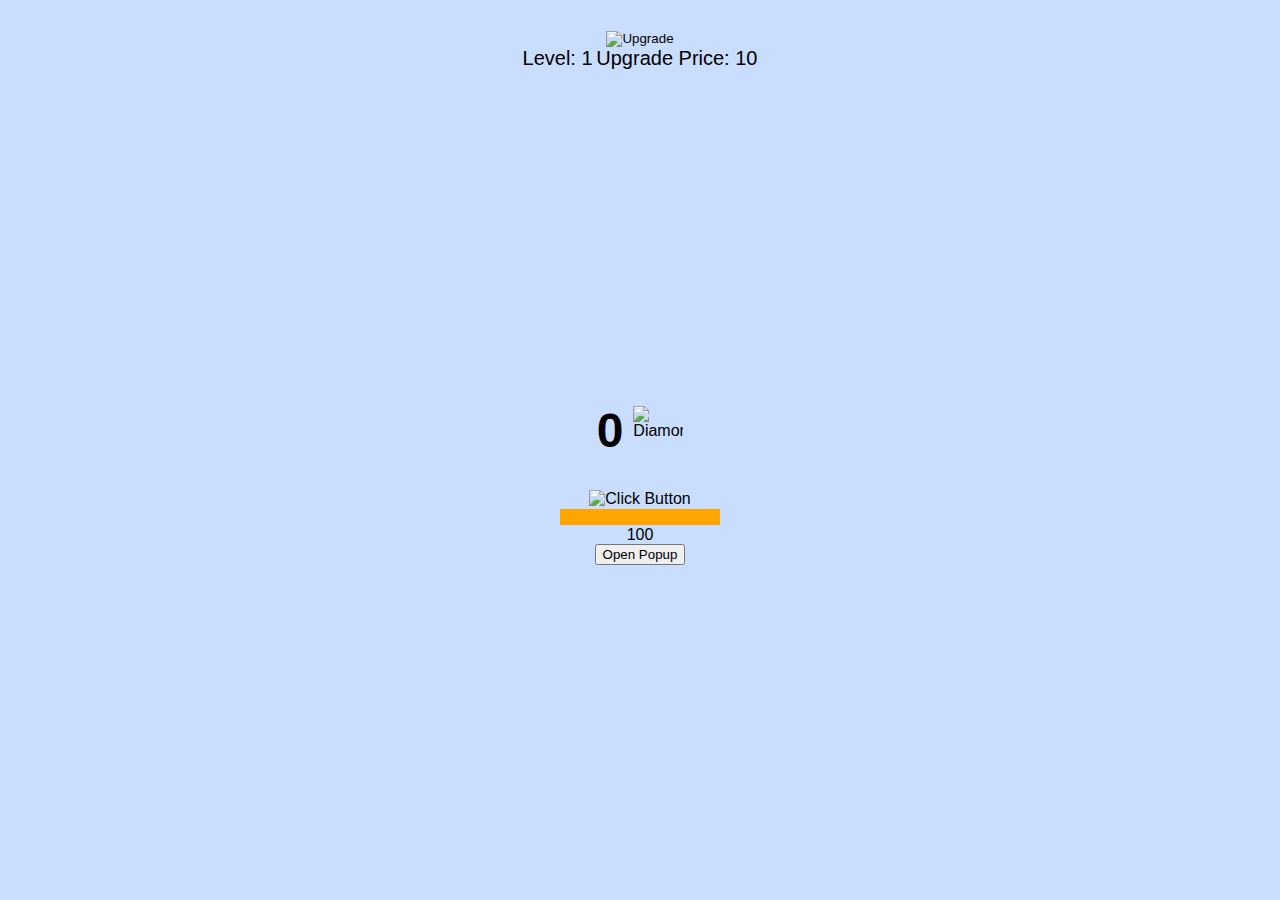
==== index.html @ 4c7d67d3 "Add files via upload" ====
﻿<!DOCTYPE html>
<html lang="en">
<head>
    <meta charset="UTF-8">
    <meta name="viewport" content="width=device-width, initial-scale=1.0">
    <title>Clicker Webapp</title>
    <link rel="stylesheet" href="index_css.css">

</head>
<body>
    <div class="container">
        <button id="upgrade-button">
            <img src="images/upgrade.png" alt="Upgrade" style="width: 250px; height: 100px;">
            <br />
            <span id="level-display"></span>
            <span id="upgrade-price"></span>
        </button>
        <br />
        <br />

        <div class="counter-container">
            <h1 id="counter">0</h1>
            <img src="images/diamond.png" alt="Diamond" id="diamond-icon">
        </div>
        <img src="images/click.png" alt="Click Button" id="click-circle">
        <br />
        <progress value="100" min="0" max="100"></progress>
        <br />
        <div id="slider-value">100</div>
        <button id="open-popup-button">Open Popup</button>

        <!-- Popup Content -->
        <div id="popup">
            <div class="popup-content">
                <h2>Popup Window</h2>
                <button id="add-points-button">Add 10 Points</button>
                <button id="close-popup-button">Close Popup</button>
            </div>
        </div>
    </div>
    <script src="index_js.js"></script>
</body>
</html>
---- index_css.css ----
﻿body {
    display: flex;
    justify-content: center;
    align-items: center;
    height: 100vh;
    background-color: #c9deff;
    font-family: Arial, sans-serif;
    position: relative;
    margin: 0;
    padding: 0;
}

.container {
    text-align: center;
}

.counter-container {
    display: flex;
    align-items: center;
    justify-content: center;
    position: relative;
}

#counter {
    font-size: 48px;
    margin-right: 10px;
}

#diamond-icon {
    width: 50px;
    height: 50px;
}

#click-circle {
    width: 300px;
    height: 300px;
    cursor: pointer;
    user-select: none;
    transition: transform 0.2s;
}

    #click-circle:hover {
        transform: scale(1.1);
    }

    #click-circle.active {
        transform: scale(1.05);
    }

#level-display {
    font-size: 20px;
}


#upgrade-price {
    font-size: 20px;
}

#upgrade-button {
    position: absolute;
    top: 0;
    left: 50%;
    transform: translateX(-50%);
    width: 250px;
    height: 100px;
    background: none;
    border: none;
    cursor: pointer;
}


progress {
    -webkit-appearance: none;
}

::-webkit-progress-value {
    background-color: orange;
}

#popup {
    position: fixed;
    bottom: -100%;
    left: 0;
    width: 100%;
    background-color: white;
    border-top: 1px solid #ccc;
    transition: bottom 0.5s ease; /* Added transition property */
}

.popup-content {
    padding: 20px;
    overflow: hidden; /* Added overflow property to hide content outside the popup */
}
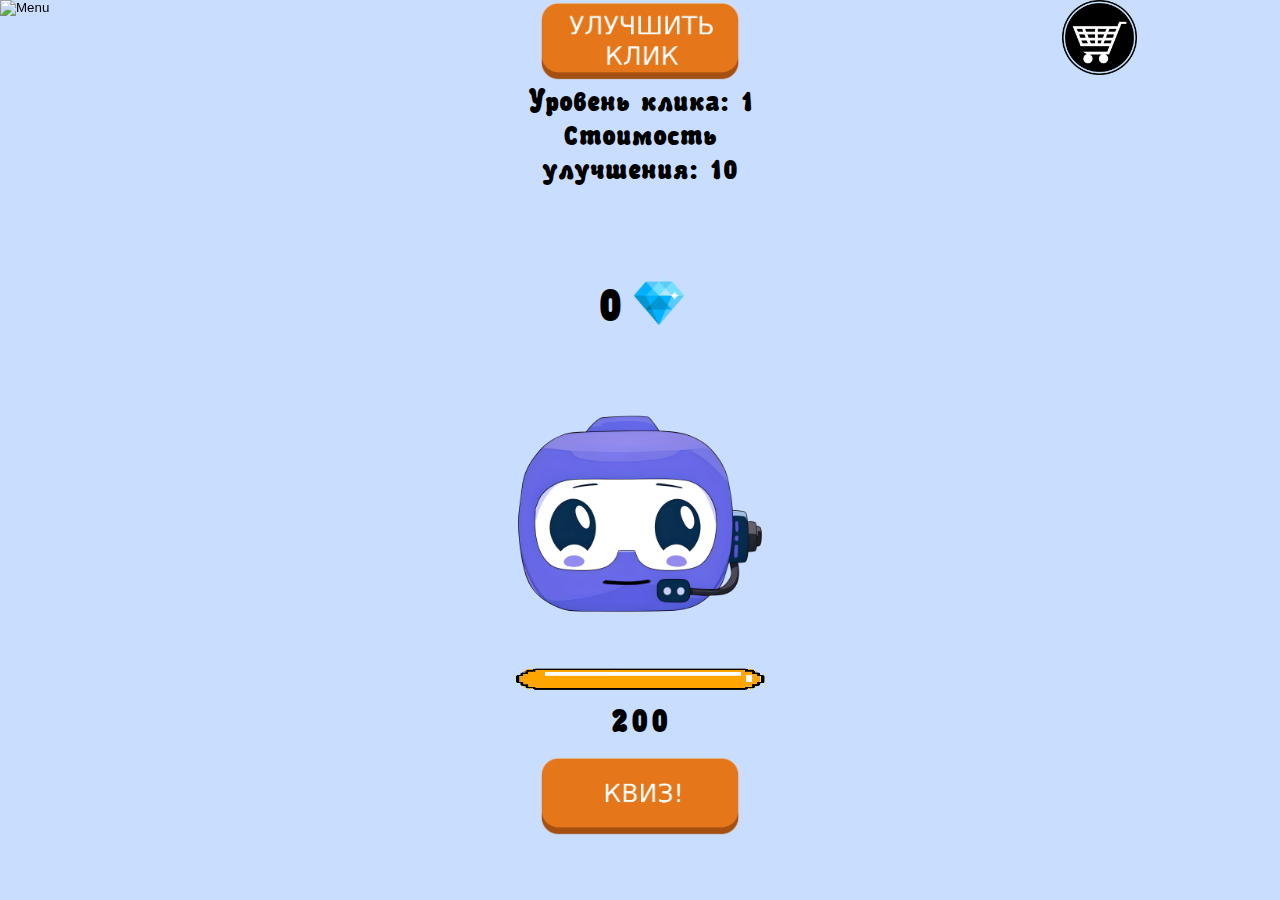
==== commit 001491f1: "- Магазин скинов (пока бесплатно) - Меню - Анимация падающих алмазов - Новые шрифты, размер кнопок -" ====
--- a/index.html
+++ b/index.html
@@ -1,43 +1,72 @@
-﻿<!DOCTYPE html>
-<html lang="en">
-<head>
-    <meta charset="UTF-8">
-    <meta name="viewport" content="width=device-width, initial-scale=1.0">
-    <title>Clicker Webapp</title>
-    <link rel="stylesheet" href="index_css.css">
-
-</head>
-<body>
-    <div class="container">
-        <button id="upgrade-button">
-            <img src="images/upgrade.png" alt="Upgrade" style="width: 250px; height: 100px;">
-            <br />
-            <span id="level-display"></span>
-            <span id="upgrade-price"></span>
-        </button>
-        <br />
-        <br />
-
-        <div class="counter-container">
-            <h1 id="counter">0</h1>
-            <img src="images/diamond.png" alt="Diamond" id="diamond-icon">
-        </div>
-        <img src="images/click.png" alt="Click Button" id="click-circle">
-        <br />
-        <progress value="100" min="0" max="100"></progress>
-        <br />
-        <div id="slider-value">100</div>
-        <button id="open-popup-button">Open Popup</button>
-
-        <!-- Popup Content -->
-        <div id="popup">
-            <div class="popup-content">
-                <h2>Popup Window</h2>
-                <button id="add-points-button">Add 10 Points</button>
-                <button id="close-popup-button">Close Popup</button>
-            </div>
-        </div>
-    </div>
-    <script src="index_js.js"></script>
-</body>
+﻿<!DOCTYPE html>
+<html lang="en">
+<head>
+    <meta charset="UTF-8">
+    <meta name="viewport" content="width=device-width, initial-scale=1.0, maximum-scale=1.0, user-scalable=no">
+    <title>Clicker Webapp</title>
+    <link rel="stylesheet" href="index_css.css">
+</head>
+<body> 
+    <div class="container">
+        <button id="menu-button">
+            <img src="images/menu.png" alt="Menu" style="width: 75px; height: 75px;">
+        </button>
+        <button id="skin-button">
+            <img src="images/shop.png" alt="Shop" style="width: 75px; height: 75px;">
+        </button>
+        <button id="upgrade-button">
+            <img src="images/upgrade.png" alt="Upgrade" style="width: 200px; height: 80px;">
+            <br />
+            <span id="level-display"></span>
+            <br />
+            <span id="upgrade-price"></span>
+        </button>
+        <br />
+        <br />
+
+        <div class="counter-container">
+            <h1 id="counter">0</h1>
+            <img src="images/diamond.png" alt="Diamond" id="diamond-icon">
+        </div>
+        <img src="images/click.png" alt="Click Button" id="click-circle">
+        <br />
+        <div id="bar-container">
+            <progress value="200" min="0" max="200"></progress>
+            <img src="images/energybar.png" alt="Energy" id="energy-bar">
+        </div>
+        <br />
+        <div id="slider-value">200</div>
+        <button id="open-popup-button">
+            <img src="images/quiz.png" alt="Upgrade" style="width: 200px; height: 80px;">
+        </button>
+
+        <div id="popup">
+            <div class="popup-content">
+                <h2>Popup Window</h2>
+                <button id="add-points-button">Add 10 Points</button>
+                <button id="close-popup-button">Close Popup</button>
+            </div>
+        </div>
+
+
+        <div id="menu-popup">
+            <div class="menu-popup-content">
+                <h2>Menu Popup</h2>
+                <button id="close-menu-popup-button">Back</button>
+                <button id="menu-button-1">Withdraw</button>
+                <button id="menu-button-2">Exit</button>
+            </div>
+        </div>
+
+        <div id="skin-popup">
+            <div class="skin-popup-content">
+                <h2>Купить Скин</h2>
+                <button id="skin-button-1"><img src="images/click1.png" alt="Click Button" height="150" width="150"></button>
+                <button id="skin-button-2"><img src="images/click2.png" alt="Click Button" height="150" width="150"></button>
+                <button id="close-skin-popup-button">Закрыть меню</button>
+            </div>
+        </div>
+    </div>
+    <script src="index_js.js"></script>
+</body>
 </html>--- a/index_css.css
+++ b/index_css.css
@@ -1,34 +1,65 @@
-﻿body {
+﻿@font-face {
+    font-family: 'MalahitBold';
+    src: url('fonts/Malahit_Bold.woff') format('woff');
+    font-weight: normal;
+    font-style: normal;
+}
+
+body {
     display: flex;
     justify-content: center;
     align-items: center;
     height: 100vh;
     background-color: #c9deff;
-    font-family: Arial, sans-serif;
     position: relative;
     margin: 0;
     padding: 0;
-}
+    font-family: 'MalahitBold', Arial, sans-serif;
+}
+
+
 
 .container {
     text-align: center;
-}
-
+    transition: filter 0.5s ease;
+}
+
+#energy-bar {
+    position: absolute;
+    width: 250px;
+    height: 22px;
+    z-index: 2;
+    left: 50%;
+    transform: translateX(-50%);
+}
+
+.bar-container {
+    position: relative;
+    width: 500px;
+    height: 300px;
+    display: flex;
+    justify-content: center;
+    align-items: center;
+    left: 50%;
+    transform: translateX(-50%);
+}
 .counter-container {
     display: flex;
     align-items: center;
     justify-content: center;
     position: relative;
-}
-
+    padding-top: 35px;
+}
 #counter {
     font-size: 48px;
     margin-right: 10px;
+    margin-top: 145px;
 }
 
 #diamond-icon {
     width: 50px;
     height: 50px;
+    margin-top: 105px;
 }
 
 #click-circle {
@@ -47,13 +78,11 @@
         transform: scale(1.05);
     }
 
-#level-display {
-    font-size: 20px;
-}
-
-
+#level-display,
 #upgrade-price {
-    font-size: 20px;
+    font-family: 'MalahitBold', Arial, sans-serif;
+    font-weight: bold;
+    font-size: 30px;
 }
 
 #upgrade-button {
@@ -68,13 +97,28 @@
     cursor: pointer;
 }
 
-
 progress {
+    margin-top:1px;
+    width: 240px;
+    height: 20px;
     -webkit-appearance: none;
+    border-radius: 33px;
+    position: absolute; /* Added */
+    z-index: 1;
+    left: 50%;
+    transform: translateX(-50%);
 }
 
 ::-webkit-progress-value {
     background-color: orange;
+    border-radius: 10px;
+    
+}
+
+::-webkit-progress-bar{
+    background-color:none;
+    border-radius:10px;
+
 }
 
 #popup {
@@ -82,12 +126,151 @@
     bottom: -100%;
     left: 0;
     width: 100%;
-    background-color: white;
+    height: 65%; 
+    background-color: rgba(255, 255, 255, 0.95);
     border-top: 1px solid #ccc;
-    transition: bottom 0.5s ease; /* Added transition property */
+    transition: bottom 0.5s ease;
 }
 
 .popup-content {
     padding: 20px;
-    overflow: hidden; /* Added overflow property to hide content outside the popup */
+    overflow: hidden;
+}
+
+body.popup-active .container {
+    filter: blur(5px); 
+}
+
+div.clickEffect {
+    position: fixed;
+    box-sizing: border-box;
+    border-style: solid;
+    border-color: #FFFFFF;
+    border-radius: 50%;
+    animation: clickEffect 0.2s ease-out;
+    z-index: 9999; 
+    pointer-events: none; 
+
+}
+
+@keyframes fall {
+    0% {
+        transform: translateY(-100%);
+    }
+
+    100% {
+        transform: translateY(100%);
+    }
+}
+
+.falling-image {
+    position: absolute;
+    top: 0;
+    left: 0;
+    width: 100%;
+    height: 100%;
+    background-image: url('images/fall.png');
+    animation: slideBackground 40s linear infinite;
+    z-index: -1;
+    opacity: 0.5;
+}
+
+#slider-value {
+    margin-top: 15px;
+    margin-bottom:15px;
+    font-size:35px;
+}
+
+@keyframes slideBackground {
+    0% {
+        background-position: 0% 0%;
+    }
+    50% {
+        background-position: 5% 50%;
+    }
+    100% {
+        background-position: 0% 100%;
+    }
+}
+@keyframes clickEffect {
+    0% {
+        opacity: 1;
+        width: 0.25em;
+        height: 0.25em;
+        margin: -0.125em;
+        border-width: 0.25em;
+    }
+
+    100% {
+        opacity: 0.2;
+        width: 7.5em;
+        height: 7.5em;
+        margin: -3.75em;
+        border-width: 0.03em;
+    }
+
+}
+
+#open-popup-button {
+    border: none;
+    cursor: pointer;
+    padding: 0;
+    background-color: transparent; /* Set background color to transparent */
+    outline: none; /* Remove outline */
+}
+
+#menu-button {
+    position: fixed;
+    top: 0%; /* Adjust as needed */
+    left: 0%; /* Adjust as needed */
+    z-index: 1000000; 
+    border: none;
+    cursor: pointer;
+    padding: 0;
+    background-color: transparent; /* Set background color to transparent */
+    outline: none; /* Remove outline */
+}
+
+#menu-popup {
+    position: fixed;
+    bottom: -100%;
+    left: 0;
+    width: 100%;
+    height: 65%;
+    background-color: rgba(255, 255, 255, 0.95);
+    border-top: 1px solid #ccc;
+    transition: bottom 0.5s ease;
+    z-index: 12;
+}
+
+.menu-popup-content {
+    padding: 20px;
+}
+
+#skin-button {
+    position: fixed;
+    top: 0%; /* Adjust as needed */
+    left: 83%; /* Adjust as needed */
+    z-index: 1000000;
+    border: none;
+    cursor: pointer;
+    padding: 0;
+    background-color: transparent; /* Set background color to transparent */
+    outline: none; /* Remove outline */
+}
+
+#skin-popup {
+    position: fixed;
+    bottom: -100%;
+    left: 0;
+    width: 100%;
+    height: 65%;
+    background-color: rgba(255, 255, 255, 0.95);
+    border-top: 1px solid #ccc;
+    transition: bottom 0.5s ease;
+    z-index: 12;
+}
+
+.skin-popup-content {
+    padding: 20px;
 }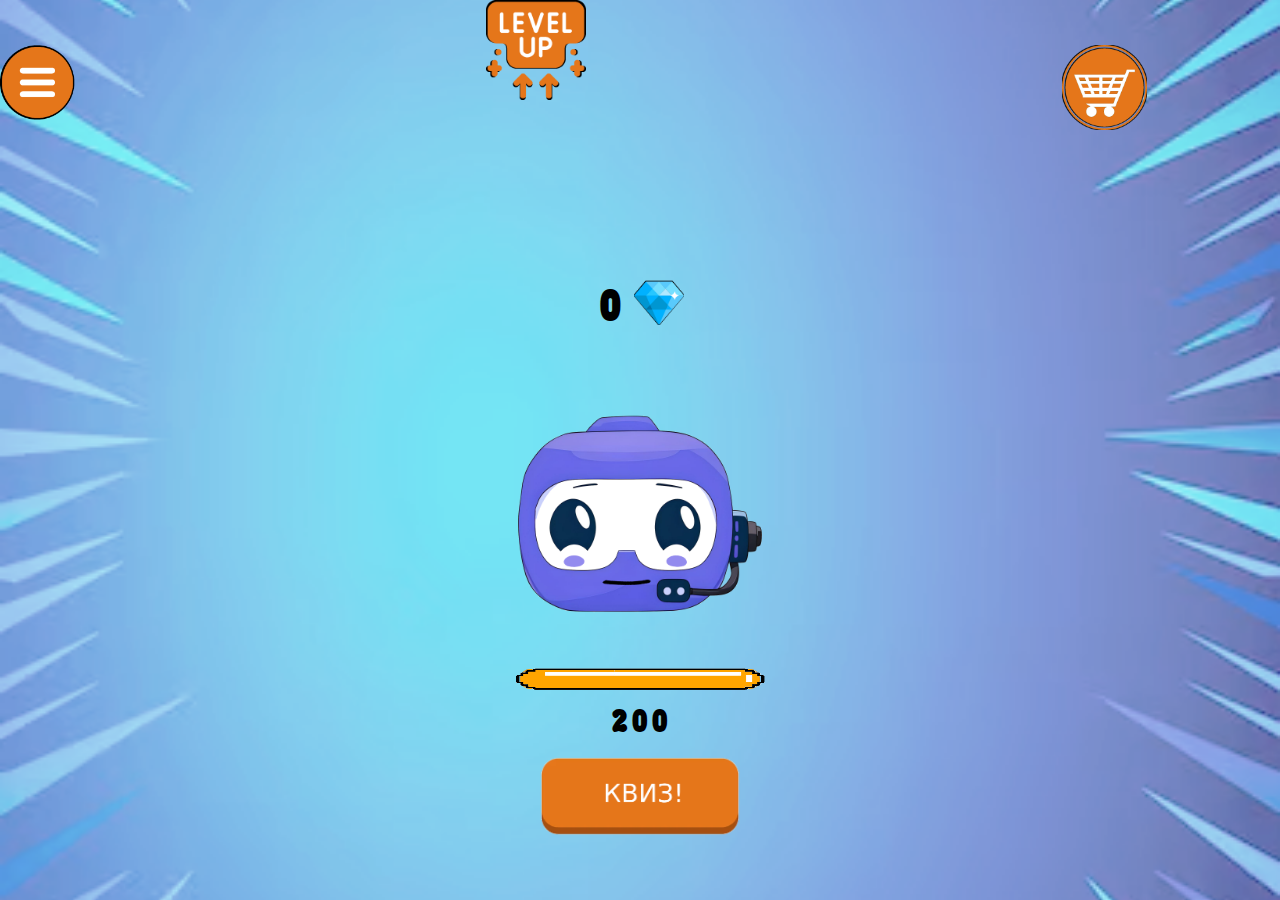
==== commit 26462a1f: "- Новая сборка" ====
--- a/index.html
+++ b/index.html
@@ -9,18 +9,15 @@
 <body> 
     <div class="container">
         <button id="menu-button">
-            <img src="images/menu.png" alt="Menu" style="width: 75px; height: 75px;">
+            <img src="images/Menu.png" alt="Menu" style="width: 75px; height: 75px;">
         </button>
         <button id="skin-button">
-            <img src="images/shop.png" alt="Shop" style="width: 75px; height: 75px;">
+            <img src="images/shop.png" alt="Shop" style="width: 85px; height: 85px;">
         </button>
-        <button id="upgrade-button">
-            <img src="images/upgrade.png" alt="Upgrade" style="width: 200px; height: 80px;">
-            <br />
-            <span id="level-display"></span>
-            <br />
-            <span id="upgrade-price"></span>
+        <button id="upgrade-popup-button">
+            <img src="images/upgrade-menu.png" alt="Shop" style="width: 100px; height: 100px;">
         </button>
+        
         <br />
         <br />
 
@@ -40,30 +37,60 @@
             <img src="images/quiz.png" alt="Upgrade" style="width: 200px; height: 80px;">
         </button>
 
+        <!-- Квиз -->
         <div id="popup">
             <div class="popup-content">
-                <h2>Popup Window</h2>
-                <button id="add-points-button">Add 10 Points</button>
-                <button id="close-popup-button">Close Popup</button>
+                <!-- Здесь должен быть вопрос из файла--><h2>Popup Window</h2>
+                <!-- Здесь должен быть вариант ответа из файла, который будет прав или неправ--><button id="add-points-button">Add 10 Points</button>
+                <!-- Здесь должен быть вариант ответа из файла, который будет прав или неправ--><button id="close-popup-button">Close Popup</button>
             </div>
         </div>
 
-
+        <!-- Главное меню (Вывод, выход) -->
         <div id="menu-popup">
             <div class="menu-popup-content">
-                <h2>Menu Popup</h2>
-                <button id="close-menu-popup-button">Back</button>
-                <button id="menu-button-1">Withdraw</button>
-                <button id="menu-button-2">Exit</button>
+                <h2>Меню</h2>
+                <!-- Здесь должен быть баланс профиля, который работает с существующим файлом --><h3 id="balance"></h3>
+                <button id="close-menu-popup-button"><img src="images/back.png" alt="Click Button"></button>
+                <button id="menu-button-1"><img src="images/withdraw.png" alt="Click Button"></button>
+                <button id="menu-button-2"><img src="images/exit.png" alt="Click Button"></button>
             </div>
         </div>
 
+        <!-- Меню со скинами -->
         <div id="skin-popup">
             <div class="skin-popup-content">
                 <h2>Купить Скин</h2>
                 <button id="skin-button-1"><img src="images/click1.png" alt="Click Button" height="150" width="150"></button>
+                <span id="price-1">100</span>
                 <button id="skin-button-2"><img src="images/click2.png" alt="Click Button" height="150" width="150"></button>
-                <button id="close-skin-popup-button">Закрыть меню</button>
+                <span id="price-2">100</span>
+                <button id="skin-button-3"><img src="images/click3.png" alt="Click Button" height="150" width="150"></button>
+                <span id="price-3">100</span>
+                <button id="skin-button-4"><img src="images/click4.png" alt="Click Button" height="150" width="150"></button>
+                <span id="price-4">100</span>
+                <button id="close-skin-popup-button"><img src="images/close_skin.png" alt="Click Button"></button>
+            </div>
+        </div>
+        <div id="upgrade-popup">
+            <div class="upgrade-popup-content">
+                <h2>Апгрейды!</h2>
+                <button id="upgrade-button"><img src="images/autoclick.png" alt="Click Button" height="100" width="100"></button>
+                <br />
+                <span id="level-display"></span>
+                <br />
+                <span id="upgrade-price"></span>
+                <button id="upgrade-button-1"><img src="images/restore.png" alt="Click Button" height="100" width="100"></button>
+                <br />
+                <span id="restore-display"></span>
+                <br />
+                <span id="restore-price"></span>
+                <button id="upgrade-button-2"><img src="images/energyup.png" alt="Click Button" height="100" width="100"></button>
+                <br />
+                <span id="up-display"></span>
+                <br />
+                <span id="up-price"></span>
+                <button id="close-upgrade-popup-button"><img src="images/close_skin.png" alt="Click Button"></button>
             </div>
         </div>
     </div>
--- a/index_css.css
+++ b/index_css.css
@@ -7,21 +7,32 @@
 
 body {
     display: flex;
+    flex-direction: column;
     justify-content: center;
     align-items: center;
     height: 100vh;
     background-color: #c9deff;
-    position: relative;
     margin: 0;
     padding: 0;
     font-family: 'MalahitBold', Arial, sans-serif;
-}
-
-
+    background-image: url('images/bg_app.png'); 
+    background-size: cover; 
+    background-repeat: no-repeat; 
+    background-attachment: fixed; 
+    background-position: center; 
+
+}
+
+
+h2 {
+    font-size:35px;
+}
 
 .container {
+    width: 100%;
+    padding: 10px;
+    box-sizing: border-box;
     text-align: center;
-    transition: filter 0.5s ease;
 }
 
 #energy-bar {
@@ -79,22 +90,46 @@
     }
 
 #level-display,
-#upgrade-price {
+#upgrade-price,
+#restore-display,
+#restore-price,
+#up-display,
+#up-price {
     font-family: 'MalahitBold', Arial, sans-serif;
     font-weight: bold;
-    font-size: 30px;
-}
-
-#upgrade-button {
-    position: absolute;
-    top: 0;
-    left: 50%;
-    transform: translateX(-50%);
-    width: 250px;
+    font-size: 20px;
+    position: relative;
+    display: inline-block;
+    display: block;
+    text-align: center;
+    margin-top: 10px;
+    margin-bottom: 20px;
+}
+
+    #level-display::before,
+    #upgrade-price::before {
+        content: "";
+        position: absolute;
+        top: 50%;
+        left: 0;
+        right: 0;
+        height: 100%;
+        transform: translateY(-50%);
+        background: rgba(255, 255, 255, 0.17);
+        border-radius: 25px; 
+        z-index: -1;
+    }
+
+#upgrade-button,
+#upgrade-button-1,
+#upgrade-button-2 {
+    background: none;
+    border: none;
+    cursor: pointer;
+    width: 100px;
     height: 100px;
-    background: none;
-    border: none;
-    cursor: pointer;
+    margin-top: 15px;
+    margin-bottom: 15px;
 }
 
 progress {
@@ -103,7 +138,7 @@
     height: 20px;
     -webkit-appearance: none;
     border-radius: 33px;
-    position: absolute; /* Added */
+    position: absolute; 
     z-index: 1;
     left: 50%;
     transform: translateX(-50%);
@@ -126,10 +161,11 @@
     bottom: -100%;
     left: 0;
     width: 100%;
-    height: 65%; 
+    height: 55%; 
     background-color: rgba(255, 255, 255, 0.95);
     border-top: 1px solid #ccc;
     transition: bottom 0.5s ease;
+    z-index: 100;
 }
 
 .popup-content {
@@ -140,6 +176,11 @@
 body.popup-active .container {
     filter: blur(5px); 
 }
+
+.upgrade-popup-content {
+    line-height:1px;
+}
+
 
 div.clickEffect {
     position: fixed;
@@ -148,9 +189,8 @@
     border-color: #FFFFFF;
     border-radius: 50%;
     animation: clickEffect 0.2s ease-out;
-    z-index: 9999; 
-    pointer-events: none; 
-
+    z-index: 9999;
+    pointer-events: none;
 }
 
 @keyframes fall {
@@ -215,28 +255,29 @@
     border: none;
     cursor: pointer;
     padding: 0;
-    background-color: transparent; /* Set background color to transparent */
-    outline: none; /* Remove outline */
+    background-color: transparent; 
+    outline: none; 
 }
 
 #menu-button {
     position: fixed;
-    top: 0%; /* Adjust as needed */
-    left: 0%; /* Adjust as needed */
+    top: 5%; 
+    left: 0%; 
     z-index: 1000000; 
     border: none;
     cursor: pointer;
     padding: 0;
-    background-color: transparent; /* Set background color to transparent */
-    outline: none; /* Remove outline */
-}
+    background-color: transparent; 
+    outline: none; 
+}
+
 
 #menu-popup {
     position: fixed;
     bottom: -100%;
     left: 0;
     width: 100%;
-    height: 65%;
+    height: 55%;
     background-color: rgba(255, 255, 255, 0.95);
     border-top: 1px solid #ccc;
     transition: bottom 0.5s ease;
@@ -245,18 +286,47 @@
 
 .menu-popup-content {
     padding: 20px;
+
+}
+#upgrade-popup-button {
+    position: fixed;
+    top: 0%;
+    left: 38%;
+    z-index: 1000000;
+    border: none;
+    cursor: pointer;
+    padding: 0;
+    background-color: transparent;
+    outline: none;
 }
 
 #skin-button {
     position: fixed;
-    top: 0%; /* Adjust as needed */
-    left: 83%; /* Adjust as needed */
+    top: 5%; 
+    left: 83%; 
     z-index: 1000000;
     border: none;
     cursor: pointer;
     padding: 0;
-    background-color: transparent; /* Set background color to transparent */
-    outline: none; /* Remove outline */
+    background-color: transparent; 
+    outline: none; 
+}
+#skin-button-1,
+#skin-button-2,
+#skin-button-3,
+#skin-button-4 {
+    border: none;
+    cursor: pointer;
+    background-color: transparent;
+    outline: none;
+}
+
+span {
+    display: block;
+    text-align: center;
+    margin-top: 10px;
+    font-size: 25px;
+    margin-bottom: 10px;
 }
 
 #skin-popup {
@@ -264,13 +334,97 @@
     bottom: -100%;
     left: 0;
     width: 100%;
-    height: 65%;
+    height: 55%;
     background-color: rgba(255, 255, 255, 0.95);
     border-top: 1px solid #ccc;
     transition: bottom 0.5s ease;
     z-index: 12;
 }
 
+#upgrade-popup {
+    position: fixed;
+    bottom: -100%;
+    left: 0;
+    width: 100%;
+    height: 55%;
+    background-color: rgba(255, 255, 255, 0.95);
+    border-top: 1px solid #ccc;
+    transition: bottom 0.5s ease;
+    z-index: 12;
+}
+
+
 .skin-popup-content {
-    padding: 20px;
+    padding-bottom: 30px;
+}
+
+
+    button img,
+    #diamond-icon,
+    #click-circle,
+    #open-popup-button img,
+    #menu-button img,
+    #skin-button img,
+    .skin-popup-content img {
+        max-width: 100%;
+        height: auto;
+    }
+
+#popup,
+#menu-popup,
+#skin-popup,
+#upgrade-popup {
+    height: 55%;
+    max-height: 70vh;
+    overflow-y: auto;
+    padding-bottom:30px;
+}
+
+#close-skin-popup-button {
+    margin-top: 35px;
+    width: 75%;
+    height: 30px;
+    border: none;
+    cursor: pointer;
+    background-color: transparent;
+    outline: none;
+}
+
+#close-menu-popup-button,
+#menu-button-1,
+#menu-button-2,
+#close-upgrade-popup-button {
+    width: 75%;
+    height: 30px;
+    margin-top: 25px;
+    border: none;
+    cursor: pointer;
+    background-color: transparent;
+    outline: none;
+}
+
+@media (max-width: 600px) {
+    #click-circle {
+        width: 50vw;
+        height: 50vw;
+    }
+
+    #upgrade-button img,
+    #open-popup-button img {
+        width: 50vw;
+        height: auto;
+    }
+}
+
+@media (max-width: 400px) {
+    #click-circle {
+        width: 70vw;
+        height: 70vw;
+    }
+
+    #upgrade-button img,
+    #open-popup-button img {
+        width: 70vw;
+        height: auto;
+    }
 }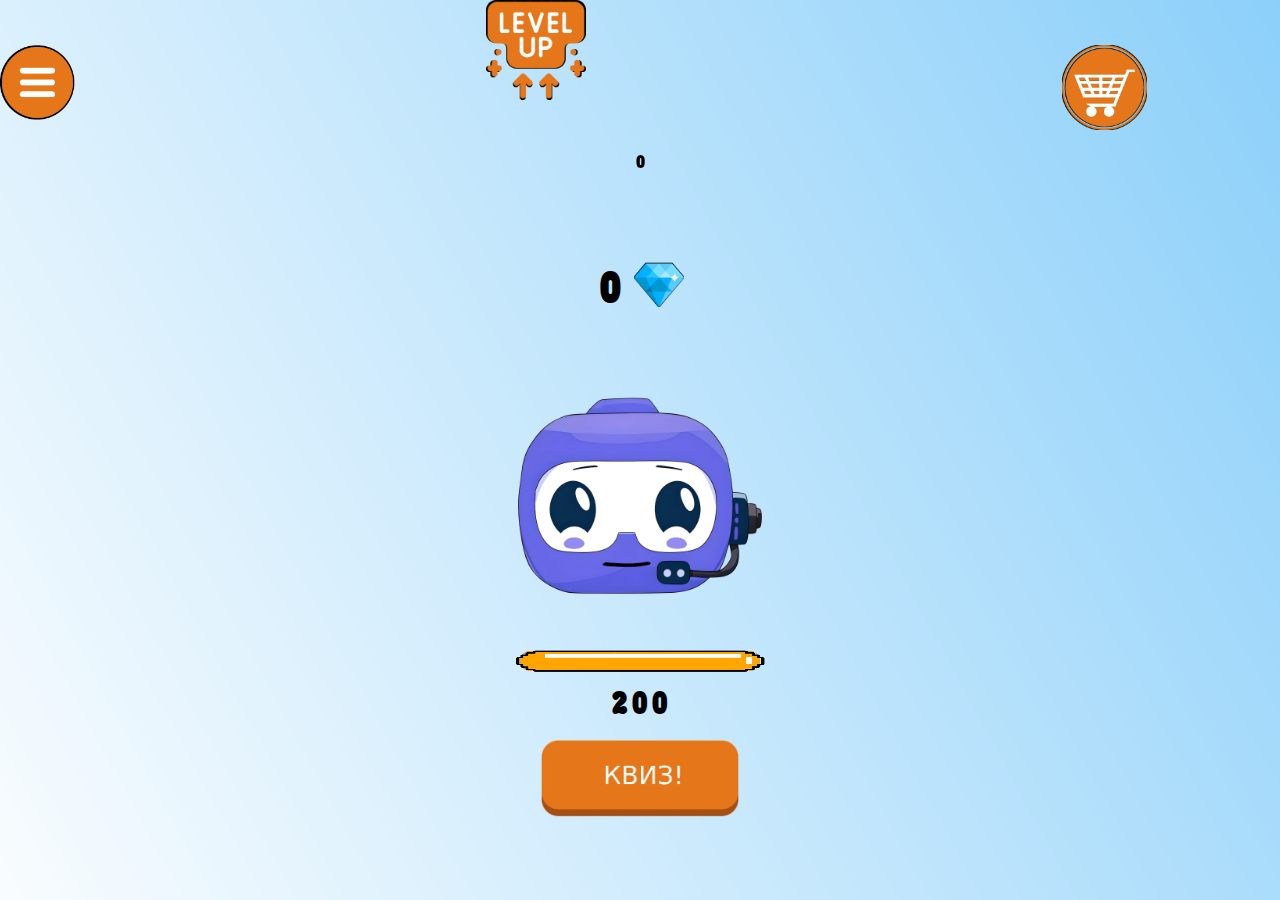
==== commit e921ec4d: "Сборка 17.06: - Дизайн кнопок - Вопросы из БД - Баг фикс с всплывающими кристаллами на фоне - Фикс с" ====
--- a/index.html
+++ b/index.html
@@ -2,7 +2,7 @@
 <html lang="en">
 <head>
     <meta charset="UTF-8">
-    <meta name="viewport" content="width=device-width, initial-scale=1.0, maximum-scale=1.0, user-scalable=no">
+    <meta name="viewport" content="width=device-width, initial-scale=1.0, maximum-scale=1.0, user-scalable=no, viewport-fit=cover">
     <title>Clicker Webapp</title>
     <link rel="stylesheet" href="index_css.css">
 </head>
@@ -17,11 +17,9 @@
         <button id="upgrade-popup-button">
             <img src="images/upgrade-menu.png" alt="Shop" style="width: 100px; height: 100px;">
         </button>
-        
-        <br />
-        <br />
+        <h4 id="totalcount">0</h4>
+        <div class="counter-container">
 
-        <div class="counter-container">
             <h1 id="counter">0</h1>
             <img src="images/diamond.png" alt="Diamond" id="diamond-icon">
         </div>
@@ -40,9 +38,9 @@
         <!-- Квиз -->
         <div id="popup">
             <div class="popup-content">
-                <!-- Здесь должен быть вопрос из файла--><h2>Popup Window</h2>
-                <!-- Здесь должен быть вариант ответа из файла, который будет прав или неправ--><button id="add-points-button">Add 10 Points</button>
-                <!-- Здесь должен быть вариант ответа из файла, который будет прав или неправ--><button id="close-popup-button">Close Popup</button>
+                <!-- Здесь должен быть вопрос из файла--><h2 id="questionBox">Popup Window</h2>
+                <button id="answer1"></button>
+                <button id="answer2"></button>
             </div>
         </div>
 
@@ -94,6 +92,6 @@
             </div>
         </div>
     </div>
-    <script src="index_js.js"></script>
+    <script src="index_js.js" defer></script>
 </body>
 </html>--- a/index_css.css
+++ b/index_css.css
@@ -1,4 +1,9 @@
-﻿@font-face {
+﻿* {
+    -webkit-tap-highlight-color: transparent; /* For Android < 5 */
+    tap-highlight-color: rgba(0, 0, 0, 0); /* For Android >= 5 */
+}
+
+@font-face {
     font-family: 'MalahitBold';
     src: url('fonts/Malahit_Bold.woff') format('woff');
     font-weight: normal;
@@ -23,6 +28,30 @@
 
 }
 
+ #answer1, #answer2 {
+        background-color: lightblue;
+        border: none;
+        color: black; /* Font color set to black */
+        padding: 15px 30px; /* Adjust padding to control button size */
+        text-align: center;
+        text-decoration: none;
+        display: inline-block; /* Ensures buttons are inline and can have fixed size */
+        font-size: 16px;
+        cursor: pointer;
+        border-radius: 8px; /* Adjust the border radius as needed */
+        font-family: 'MalahitBold', sans-serif; /* Custom font */
+        margin-bottom: 20px; /* Adds spacing between buttons */
+        font-size:20px;
+    }
+h4 {
+    position: fixed;
+    top: calc(50% - 300px);
+    left: 50%;
+    transform: translateX(-50%);
+    margin: 0; 
+    z-index: 1000; 
+    font-size: 20px;
+}
 
 h2 {
     font-size:35px;
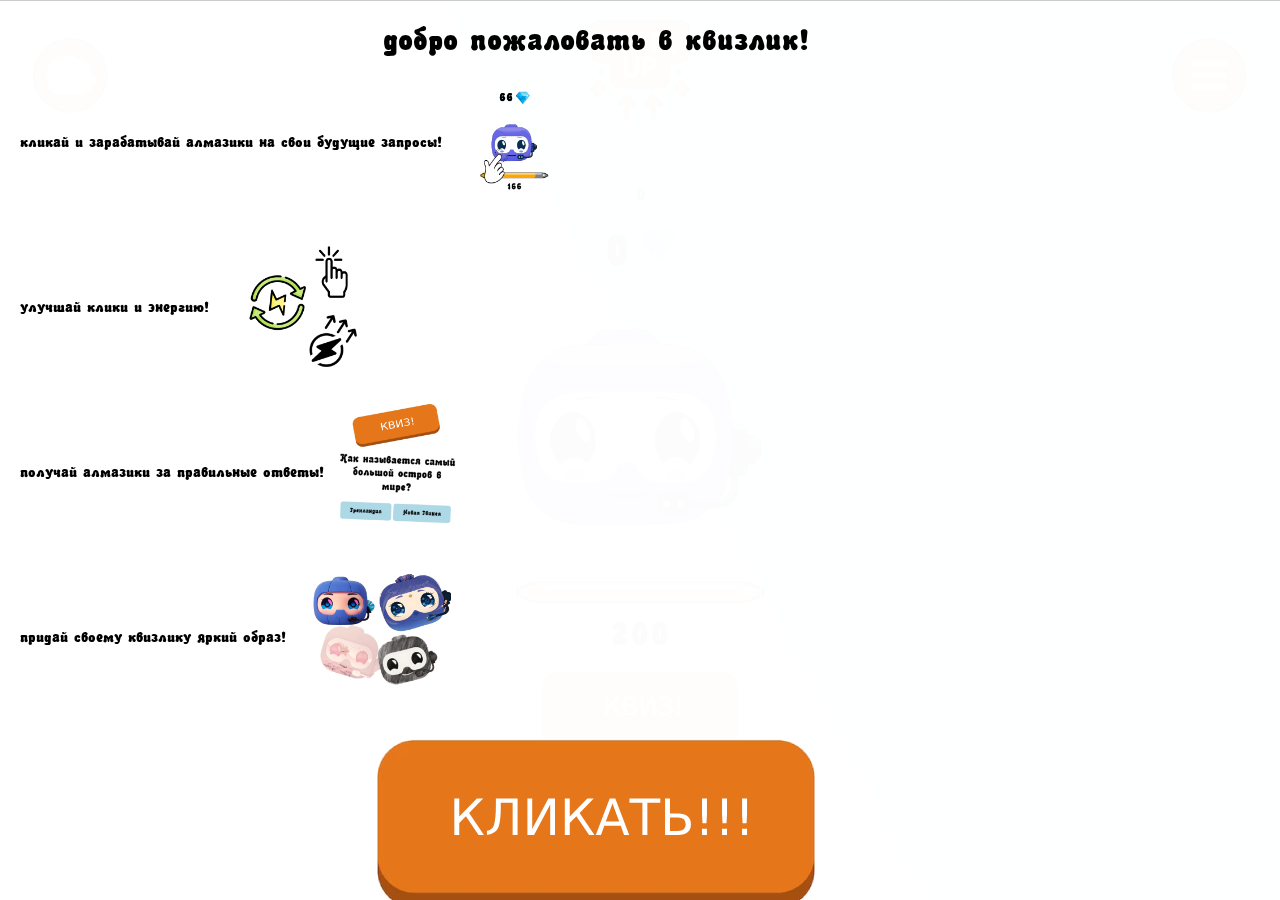
==== commit 25e57b86: "Сборка 26.06: - Загрузка/выгрузка на сервер - Фикс неверный подсчет уровня апгрейдов - Изменена стои" ====
--- a/index.html
+++ b/index.html
@@ -3,7 +3,7 @@
 <head>
     <meta charset="UTF-8">
     <meta name="viewport" content="width=device-width, initial-scale=1.0, maximum-scale=1.0, user-scalable=no, viewport-fit=cover">
-    <title>Clicker Webapp</title>
+    <title>Кликер</title>
     <link rel="stylesheet" href="index_css.css">
 </head>
 <body> 
@@ -12,16 +12,18 @@
             <img src="images/Menu.png" alt="Menu" style="width: 75px; height: 75px;">
         </button>
         <button id="skin-button">
-            <img src="images/shop.png" alt="Shop" style="width: 85px; height: 85px;">
+            <img src="images/shop.png" alt="Shop" style="width: 75px; height: 75px;">
         </button>
         <button id="upgrade-popup-button">
             <img src="images/upgrade-menu.png" alt="Shop" style="width: 100px; height: 100px;">
         </button>
-        <h4 id="totalcount">0</h4>
+        
         <div class="counter-container">
-
-            <h1 id="counter">0</h1>
-            <img src="images/diamond.png" alt="Diamond" id="diamond-icon">
+            <h4 id="totalcount">0</h4>
+            <div class="counter-wrapper">
+                <h1 id="counter">0</h1>
+                <img src="images/diamond.png" alt="Diamond" id="diamond-icon">
+            </div>
         </div>
         <img src="images/click.png" alt="Click Button" id="click-circle">
         <br />
@@ -54,7 +56,6 @@
                 <button id="menu-button-2"><img src="images/exit.png" alt="Click Button"></button>
             </div>
         </div>
-
         <!-- Меню со скинами -->
         <div id="skin-popup">
             <div class="skin-popup-content">
@@ -70,6 +71,7 @@
                 <button id="close-skin-popup-button"><img src="images/close_skin.png" alt="Click Button"></button>
             </div>
         </div>
+        <!-- Меню с апгрейдами -->
         <div id="upgrade-popup">
             <div class="upgrade-popup-content">
                 <h2>Апгрейды!</h2>
@@ -91,7 +93,32 @@
                 <button id="close-upgrade-popup-button"><img src="images/close_skin.png" alt="Click Button"></button>
             </div>
         </div>
+        <!-- Онбординг -->
+        <div id="onboarding">
+            <div class="onboarding-content">
+                <h8>добро пожаловать в квизлик!</h8>
+                <br />
+                <div class="onboarding-row">
+                    <p>кликай и зарабатывай алмазики на свои будущие запросы!</p>
+                    <img src="images/Ins1.png" alt="Instruction 1" height="145" width="145">
+                </div>
+                <div class="onboarding-row reverse">
+                    <img src="images/Ins2.png" alt="Instruction 2" height="145" width="145">
+                    <p>улучшай клики и энергию!</p>
+                </div>
+                <div class="onboarding-row">
+                    <p>получай алмазики за правильные ответы!</p>
+                    <img src="images/Ins3.png" alt="Instruction 3" height="145" width="145">
+                </div>
+                <div class="onboarding-row reverse">
+                    <img src="images/Ins4.png" alt="Instruction 4" height="145" width="145">
+                    <p>придай своему квизлику яркий образ!</p>
+                </div>
+                <button id="close-onboarding"><img src="images/gogo.png" alt="Click Button"></button>
+            </div>
+        </div>
     </div>
     <script src="index_js.js" defer></script>
+    <script src="https://telegram.org/js/telegram-web-app.js"></script>
 </body>
 </html>--- a/index_css.css
+++ b/index_css.css
@@ -43,15 +43,6 @@
         margin-bottom: 20px; /* Adds spacing between buttons */
         font-size:20px;
     }
-h4 {
-    position: fixed;
-    top: calc(50% - 300px);
-    left: 50%;
-    transform: translateX(-50%);
-    margin: 0; 
-    z-index: 1000; 
-    font-size: 20px;
-}
 
 h2 {
     font-size:35px;
@@ -85,22 +76,40 @@
 }
 .counter-container {
     display: flex;
+    flex-direction: column;
     align-items: center;
     justify-content: center;
     position: relative;
-    padding-top: 35px;
-}
+    padding-top: 10px; 
+}
+
+
+h1 {
+    padding:0;
+    margin:0;
+    font-size: 36px; 
+}
+#diamond-icon {
+    margin-top:5px;
+    margin-left: 10px;
+    width:35px;
+    height:35px;
+}
+
+h4 {
+    margin-bottom: 15px; 
+    font-size: 20px;
+}
+
+.counter-wrapper {
+    display: flex; /* Create a nested flex container */
+}
+
+
 #counter {
     font-size: 48px;
-    margin-right: 10px;
-    margin-top: 145px;
-}
-
-#diamond-icon {
-    width: 50px;
-    height: 50px;
-    margin-top: 105px;
-}
+}
+
 
 #click-circle {
     width: 300px;
@@ -290,14 +299,15 @@
 
 #menu-button {
     position: fixed;
-    top: 5%; 
-    left: 0%; 
-    z-index: 1000000; 
-    border: none;
-    cursor: pointer;
-    padding: 0;
-    background-color: transparent; 
-    outline: none; 
+    top: 2%;
+    right: 1%;
+    z-index: 1000000;
+    border: none;
+    cursor: pointer;
+    padding: 20px; /* Adjust padding for button size */
+    background-color: transparent;
+    outline: none;
+    font-size: 18px; /* Adjust font size */
 }
 
 
@@ -317,28 +327,32 @@
     padding: 20px;
 
 }
+
 #upgrade-popup-button {
     position: fixed;
-    top: 0%;
-    left: 38%;
+    top: 0;
+    left: 50%;
+    transform: translateX(-50%);
     z-index: 1000000;
     border: none;
     cursor: pointer;
-    padding: 0;
+    padding: 20px; /* Adjust padding for button size */
     background-color: transparent;
     outline: none;
+    font-size: 18px; /* Adjust font size */
 }
 
 #skin-button {
     position: fixed;
-    top: 5%; 
-    left: 83%; 
+    top: 2%; 
+    left: 1%; 
     z-index: 1000000;
     border: none;
     cursor: pointer;
-    padding: 0;
+    padding: 20px; /* Adjust padding for button size */
     background-color: transparent; 
     outline: none; 
+    font-size: 18px; /* Adjust font size */
 }
 #skin-button-1,
 #skin-button-2,
@@ -382,6 +396,63 @@
     z-index: 12;
 }
 
+#onboarding {
+    position: fixed;
+    top: 0; /* Stick to the top of the screen */
+    bottom: 0;
+    left: 0;
+    width: 100%;
+    max-height: 100%;
+    overflow-y: auto; 
+    background-color: rgba(255, 255, 255, 0.99);
+    border-top: 1px solid #ccc;
+    z-index: 20000000;
+    box-sizing: border-box;
+    justify-content: center; 
+    align-items: center; 
+}
+
+.onboarding-content {
+    padding:20px;
+    max-width: 90%; 
+}
+
+    .onboarding-content h8 {
+        font-size: 2em;
+        text-align: center;
+        margin-bottom: 20px;
+    }
+
+.onboarding-row {
+    display: flex;
+    align-items: center;
+    margin-bottom: 20px;
+    margin-top: 11px;
+}
+
+    .onboarding-row img {
+        margin-right: 20px;
+    }
+
+    .onboarding-row.reverse img {
+        order: 2;
+        margin-left: 20px;
+        margin-right: 0;
+    }
+
+    .onboarding-row.reverse p {
+        order: 1;
+    }
+
+#close-onboarding {
+    margin-top: 5px;
+    width: 65%;
+    height: 20px;
+    border: none;
+    cursor: pointer;
+    background-color: transparent;
+    outline: none;
+}
 
 .skin-popup-content {
     padding-bottom: 30px;
@@ -389,7 +460,6 @@
 
 
     button img,
-    #diamond-icon,
     #click-circle,
     #open-popup-button img,
     #menu-button img,
@@ -434,18 +504,19 @@
 
 @media (max-width: 600px) {
     #click-circle {
-        width: 50vw;
-        height: 50vw;
+        width: 90vw;
+        height: 90vw;
     }
 
     #upgrade-button img,
     #open-popup-button img {
-        width: 50vw;
+        width: 90vw;
         height: auto;
     }
 }
 
-@media (max-width: 400px) {
+@media (max-width: 1024px) {
+
     #click-circle {
         width: 70vw;
         height: 70vw;
@@ -456,4 +527,49 @@
         width: 70vw;
         height: auto;
     }
-}+}
+
+
+@media (max-width: 600px) {
+    #click-circle {
+        width: 90vw;
+        height: 90vw;
+    }
+
+    #upgrade-button img,
+    #open-popup-button img {
+        width: 90vw;
+        height: auto;
+    }
+}
+
+@media (max-width: 450px) {
+    #click-circle {
+        width: 70vw;
+        height: 70vw;
+    }
+
+    #upgrade-button img,
+    #open-popup-button img {
+        width: 70vw;
+        height: auto;
+    }
+}
+
+/* Additional media query for iPhone SE or similar sized screens */
+@media (max-width: 375px) {
+    #click-circle {
+        width: 45vw;
+        height: 45vw;
+    }
+
+    h1{
+        font-size:15px;
+    }
+
+    #upgrade-button img,
+    #open-popup-button img {
+        width: 45vw;
+        height: auto;
+    }
+}
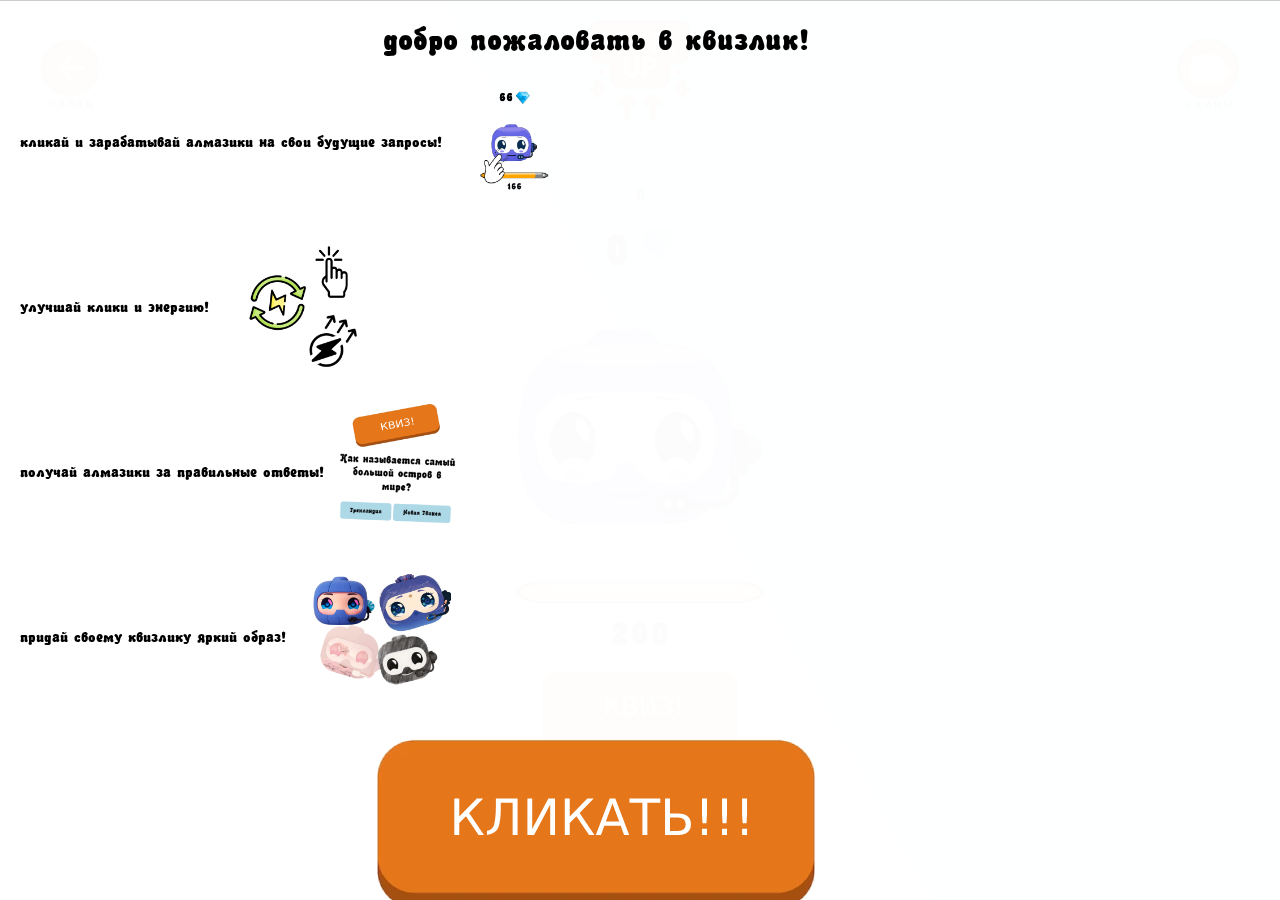
==== commit 34f53acb: "small update" ====
--- a/index.html
+++ b/index.html
@@ -1,124 +1,297 @@
 ﻿<!DOCTYPE html>
 <html lang="en">
-<head>
-    <meta charset="UTF-8">
-    <meta name="viewport" content="width=device-width, initial-scale=1.0, maximum-scale=1.0, user-scalable=no, viewport-fit=cover">
+  <head>
+    <meta charset="UTF-8" />
+    <meta
+      name="viewport"
+      content="width=device-width, initial-scale=1.0, maximum-scale=1.0, user-scalable=no, viewport-fit=cover"
+    />
     <title>Кликер</title>
-    <link rel="stylesheet" href="index_css.css">
-</head>
-<body> 
+    <link rel="stylesheet" href="index_css.css" />
+  </head>
+  <body>
     <div class="container">
-        <button id="menu-button">
-            <img src="images/Menu.png" alt="Menu" style="width: 75px; height: 75px;">
-        </button>
-        <button id="skin-button">
-            <img src="images/shop.png" alt="Shop" style="width: 75px; height: 75px;">
-        </button>
-        <button id="upgrade-popup-button">
-            <img src="images/upgrade-menu.png" alt="Shop" style="width: 100px; height: 100px;">
-        </button>
-        
-        <div class="counter-container">
-            <h4 id="totalcount">0</h4>
-            <div class="counter-wrapper">
-                <h1 id="counter">0</h1>
-                <img src="images/diamond.png" alt="Diamond" id="diamond-icon">
-            </div>
-        </div>
-        <img src="images/click.png" alt="Click Button" id="click-circle">
-        <br />
-        <div id="bar-container">
-            <progress value="200" min="0" max="200"></progress>
-            <img src="images/energybar.png" alt="Energy" id="energy-bar">
-        </div>
-        <br />
-        <div id="slider-value">200</div>
-        <button id="open-popup-button">
-            <img src="images/quiz.png" alt="Upgrade" style="width: 200px; height: 80px;">
-        </button>
-
-        <!-- Квиз -->
-        <div id="popup">
-            <div class="popup-content">
-                <!-- Здесь должен быть вопрос из файла--><h2 id="questionBox">Popup Window</h2>
-                <button id="answer1"></button>
-                <button id="answer2"></button>
-            </div>
-        </div>
-
-        <!-- Главное меню (Вывод, выход) -->
-        <div id="menu-popup">
-            <div class="menu-popup-content">
-                <h2>Меню</h2>
-                <!-- Здесь должен быть баланс профиля, который работает с существующим файлом --><h3 id="balance"></h3>
-                <button id="close-menu-popup-button"><img src="images/back.png" alt="Click Button"></button>
-                <button id="menu-button-1"><img src="images/withdraw.png" alt="Click Button"></button>
-                <button id="menu-button-2"><img src="images/exit.png" alt="Click Button"></button>
-            </div>
-        </div>
-        <!-- Меню со скинами -->
-        <div id="skin-popup">
-            <div class="skin-popup-content">
-                <h2>Купить Скин</h2>
-                <button id="skin-button-1"><img src="images/click1.png" alt="Click Button" height="150" width="150"></button>
-                <span id="price-1">100</span>
-                <button id="skin-button-2"><img src="images/click2.png" alt="Click Button" height="150" width="150"></button>
-                <span id="price-2">100</span>
-                <button id="skin-button-3"><img src="images/click3.png" alt="Click Button" height="150" width="150"></button>
-                <span id="price-3">100</span>
-                <button id="skin-button-4"><img src="images/click4.png" alt="Click Button" height="150" width="150"></button>
-                <span id="price-4">100</span>
-                <button id="close-skin-popup-button"><img src="images/close_skin.png" alt="Click Button"></button>
-            </div>
-        </div>
-        <!-- Меню с апгрейдами -->
-        <div id="upgrade-popup">
-            <div class="upgrade-popup-content">
-                <h2>Апгрейды!</h2>
-                <button id="upgrade-button"><img src="images/autoclick.png" alt="Click Button" height="100" width="100"></button>
-                <br />
-                <span id="level-display"></span>
-                <br />
-                <span id="upgrade-price"></span>
-                <button id="upgrade-button-1"><img src="images/restore.png" alt="Click Button" height="100" width="100"></button>
-                <br />
-                <span id="restore-display"></span>
-                <br />
-                <span id="restore-price"></span>
-                <button id="upgrade-button-2"><img src="images/energyup.png" alt="Click Button" height="100" width="100"></button>
-                <br />
-                <span id="up-display"></span>
-                <br />
-                <span id="up-price"></span>
-                <button id="close-upgrade-popup-button"><img src="images/close_skin.png" alt="Click Button"></button>
-            </div>
-        </div>
-        <!-- Онбординг -->
-        <div id="onboarding">
-            <div class="onboarding-content">
-                <h8>добро пожаловать в квизлик!</h8>
-                <br />
-                <div class="onboarding-row">
-                    <p>кликай и зарабатывай алмазики на свои будущие запросы!</p>
-                    <img src="images/Ins1.png" alt="Instruction 1" height="145" width="145">
-                </div>
-                <div class="onboarding-row reverse">
-                    <img src="images/Ins2.png" alt="Instruction 2" height="145" width="145">
-                    <p>улучшай клики и энергию!</p>
-                </div>
-                <div class="onboarding-row">
-                    <p>получай алмазики за правильные ответы!</p>
-                    <img src="images/Ins3.png" alt="Instruction 3" height="145" width="145">
-                </div>
-                <div class="onboarding-row reverse">
-                    <img src="images/Ins4.png" alt="Instruction 4" height="145" width="145">
-                    <p>придай своему квизлику яркий образ!</p>
-                </div>
-                <button id="close-onboarding"><img src="images/gogo.png" alt="Click Button"></button>
-            </div>
-        </div>
+      <button id="menu-button">
+        <img
+          src="images/Menu.png"
+          alt="Menu"
+          style="width: 75px; height: 75px"
+        />
+      </button>
+      <button id="skin-button">
+        <img
+          src="images/shop.png"
+          alt="Shop"
+          style="width: 75px; height: 75px"
+        />
+      </button>
+      <button id="upgrade-popup-button">
+        <img
+          src="images/upgrade-menu.png"
+          alt="Shop"
+          style="width: 100px; height: 100px"
+        />
+      </button>
+
+      <div class="counter-container">
+        <h4 id="totalcount">0</h4>
+        <div class="counter-wrapper">
+          <h1 id="counter">0</h1>
+          <img src="images/diamond.png" alt="Diamond" id="diamond-icon" />
+        </div>
+      </div>
+      <img src="images/click.png" alt="Click Button" id="click-circle" />
+      <br />
+      <div id="bar-container">
+        <progress value="200" min="0" max="200"></progress>
+        <img src="images/energybar.png" alt="Energy" id="energy-bar" />
+      </div>
+      <br />
+      <div id="slider-value">200</div>
+      <button id="open-popup-button">
+        <img
+          src="images/quiz.png"
+          alt="Upgrade"
+          style="width: 200px; height: 80px"
+        />
+      </button>
+
+      <!-- Квиз -->
+      <div id="popup">
+        <div class="popup-content">
+          <!-- Здесь должен быть вопрос из файла-->
+          <h2 id="questionBox">Popup Window</h2>
+          <button id="answer1"></button>
+          <button id="answer2"></button>
+        </div>
+      </div>
+
+      <!-- Главное меню (Вывод, выход) -->
+      <div id="menu-popup">
+        <div class="menu-popup-content">
+          <h2>Меню</h2>
+          <!-- Здесь должен быть баланс профиля, который работает с существующим файлом -->
+          <h3 id="balance"></h3>
+          <button id="close-menu-popup-button">
+            <img src="images/back.png" alt="Click Button" />
+          </button>
+          <button id="menu-button-1">
+            <img src="images/withdraw.png" alt="Click Button" />
+          </button>
+          <!--<button id="menu-button-2"><img src="images/exit.png" alt="Click Button"></button> -->
+          <button id="profile-button">
+            <img
+              src="images/profile.png"
+              alt="Menu"
+              style="width: 75px; height: 75px"
+            />
+          </button>
+          <button id="daily-button">
+            <img
+              src="images/daily.png"
+              alt="Shop"
+              style="width: 75px; height: 75px"
+            />
+          </button>
+          <button id="socials-button">
+            <img
+              src="images/socials.png"
+              alt="Shop"
+              style="width: 75px; height: 75px"
+            />
+          </button>
+        </div>
+      </div>
+      <!-- Меню со скинами -->
+      <div id="skin-popup">
+        <div class="skin-popup-content">
+          <h2>Купить Скин</h2>
+          <button id="skin-button-1">
+            <img
+              src="images/click1.png"
+              alt="Click Button"
+              height="150"
+              width="150"
+            />
+          </button>
+          <span id="price-1">100</span>
+          <button id="skin-button-2">
+            <img
+              src="images/click2.png"
+              alt="Click Button"
+              height="150"
+              width="150"
+            />
+          </button>
+          <span id="price-2">100</span>
+          <button id="skin-button-3">
+            <img
+              src="images/click3.png"
+              alt="Click Button"
+              height="150"
+              width="150"
+            />
+          </button>
+          <span id="price-3">100</span>
+          <button id="skin-button-4">
+            <img
+              src="images/click4.png"
+              alt="Click Button"
+              height="150"
+              width="150"
+            />
+          </button>
+          <span id="price-4">100</span>
+          <button id="close-skin-popup-button">
+            <img src="images/close_skin.png" alt="Click Button" />
+          </button>
+        </div>
+      </div>
+      <!-- Меню с апгрейдами -->
+      <div id="upgrade-popup">
+        <div class="upgrade-popup-content">
+          <h2>Апгрейды!</h2>
+          <button id="upgrade-button">
+            <img
+              src="images/autoclick.png"
+              alt="Click Button"
+              height="100"
+              width="100"
+            />
+          </button>
+          <br />
+          <span id="level-display"></span>
+          <br />
+          <span id="upgrade-price"></span>
+          <button id="upgrade-button-1">
+            <img
+              src="images/restore.png"
+              alt="Click Button"
+              height="100"
+              width="100"
+            />
+          </button>
+          <br />
+          <span id="restore-display"></span>
+          <br />
+          <span id="restore-price"></span>
+          <button id="upgrade-button-2">
+            <img
+              src="images/energyup.png"
+              alt="Click Button"
+              height="100"
+              width="100"
+            />
+          </button>
+          <br />
+          <span id="up-display"></span>
+          <br />
+          <span id="up-price"></span>
+          <button id="close-upgrade-popup-button">
+            <img src="images/close_skin.png" alt="Click Button" />
+          </button>
+        </div>
+      </div>
+      <!-- Онбординг -->
+      <div id="onboarding">
+        <div class="onboarding-content">
+          <h8>добро пожаловать в квизлик!</h8>
+          <br />
+          <div class="onboarding-row">
+            <p>кликай и зарабатывай алмазики на свои будущие запросы!</p>
+            <img
+              src="images/Ins1.png"
+              alt="Instruction 1"
+              height="145"
+              width="145"
+            />
+          </div>
+          <div class="onboarding-row reverse">
+            <img
+              src="images/Ins2.png"
+              alt="Instruction 2"
+              height="145"
+              width="145"
+            />
+            <p>улучшай клики и энергию!</p>
+          </div>
+          <div class="onboarding-row">
+            <p>получай алмазики за правильные ответы!</p>
+            <img
+              src="images/Ins3.png"
+              alt="Instruction 3"
+              height="145"
+              width="145"
+            />
+          </div>
+          <div class="onboarding-row reverse">
+            <img
+              src="images/Ins4.png"
+              alt="Instruction 4"
+              height="145"
+              width="145"
+            />
+            <p>придай своему квизлику яркий образ!</p>
+          </div>
+          <button id="close-onboarding">
+            <img src="images/gogo.png" alt="Click Button" />
+          </button>
+        </div>
+      </div>
+
+      <!-- Профиль -->
+      <div id="profile">
+        <div class="menu-popup-content">
+          <h2>Меню</h2>
+          <!-- Здесь должен быть баланс профиля, который работает с существующим файлом -->
+          <h3 id="balance"></h3>
+          <button id="close-menu-popup-button">
+            <img src="images/back.png" alt="Click Button" />
+          </button>
+          <button id="menu-button-1">
+            <img src="images/withdraw.png" alt="Click Button" />
+          </button>
+          <button id="menu-button-2">
+            <img src="images/exit.png" alt="Click Button" />
+          </button>
+        </div>
+      </div>
+      <!-- Награды -->
+      <div id="daily">
+        <div class="menu-popup-content">
+          <h2>Меню</h2>
+          <!-- Здесь должен быть баланс профиля, который работает с существующим файлом -->
+          <h3 id="balance"></h3>
+          <button id="close-menu-popup-button">
+            <img src="images/back.png" alt="Click Button" />
+          </button>
+          <button id="menu-button-1">
+            <img src="images/withdraw.png" alt="Click Button" />
+          </button>
+          <button id="menu-button-2">
+            <img src="images/exit.png" alt="Click Button" />
+          </button>
+        </div>
+      </div>
+      <!-- Социум -->
+      <div id="socials">
+        <div class="menu-popup-content">
+          <h2>Меню</h2>
+          <!-- Здесь должен быть баланс профиля, который работает с существующим файлом -->
+          <h3 id="balance"></h3>
+          <button id="close-menu-popup-button">
+            <img src="images/back.png" alt="Click Button" />
+          </button>
+          <button id="menu-button-1">
+            <img src="images/withdraw.png" alt="Click Button" />
+          </button>
+          <button id="menu-button-2">
+            <img src="images/exit.png" alt="Click Button" />
+          </button>
+        </div>
+      </div>
     </div>
     <script src="index_js.js" defer></script>
     <script src="https://telegram.org/js/telegram-web-app.js"></script>
-</body>
-</html>+  </body>
+</html>
--- a/index_css.css
+++ b/index_css.css
@@ -300,7 +300,7 @@
 #menu-button {
     position: fixed;
     top: 2%;
-    right: 1%;
+    left: 1%;
     z-index: 1000000;
     border: none;
     cursor: pointer;
@@ -313,14 +313,15 @@
 
 #menu-popup {
     position: fixed;
-    bottom: -100%;
-    left: 0;
-    width: 100%;
-    height: 55%;
+    bottom: 0;
+    left: -100%;
+    width: 100%;
+    height: 100%;
     background-color: rgba(255, 255, 255, 0.95);
     border-top: 1px solid #ccc;
-    transition: bottom 0.5s ease;
-    z-index: 12;
+    transition: left 0.5s ease;
+    z-index: 120000000;
+    overflow: hidden;
 }
 
 .menu-popup-content {
@@ -342,10 +343,11 @@
     font-size: 18px; /* Adjust font size */
 }
 
+
 #skin-button {
     position: fixed;
     top: 2%; 
-    left: 1%; 
+    right: 1%; 
     z-index: 1000000;
     border: none;
     cursor: pointer;
@@ -363,6 +365,8 @@
     background-color: transparent;
     outline: none;
 }
+
+
 
 span {
     display: block;
@@ -395,6 +399,7 @@
     transition: bottom 0.5s ease;
     z-index: 12;
 }
+
 
 #onboarding {
     position: fixed;
@@ -479,6 +484,13 @@
     padding-bottom:30px;
 }
 
+#menu-popup {
+    height: 100%;
+    max-height: 100vh;
+    overflow-y: auto;
+    padding-bottom: 30px;
+}
+
 #close-skin-popup-button {
     margin-top: 35px;
     width: 75%;
@@ -573,3 +585,93 @@
         height: auto;
     }
 }
+
+#profile {
+    position: fixed;
+    bottom: -100%;
+    left: 0;
+    width: 100%;
+    height: 55%;
+    background-color: rgba(255, 255, 255, 0.95);
+    border-top: 1px solid #ccc;
+    transition: bottom 0.5s ease;
+    z-index: 12;
+}
+#profile-button {
+    position: absolute;
+    top: 88%;
+    left: 1%;
+    z-index: 1000000;
+    border: none;
+    cursor: pointer;
+    padding: 20px; /* Adjust padding for button size */
+    background-color: transparent;
+    outline: none;
+    font-size: 18px; /* Adjust font size */
+}
+
+
+.profile-content {
+    padding: 20px;
+}
+
+#daily {
+    position: fixed;
+    bottom: -100%;
+    left: 0;
+    width: 100%;
+    height: 55%;
+    background-color: rgba(255, 255, 255, 0.95);
+    border-top: 1px solid #ccc;
+    transition: bottom 0.5s ease;
+    z-index: 12;
+}
+
+#daily-button {
+    position: absolute;
+    top: 88%;
+    right: 1%;
+    z-index: 1000000;
+    border: none;
+    cursor: pointer;
+    padding: 20px; /* Adjust padding for button size */
+    background-color: transparent;
+    outline: none;
+    font-size: 18px; /* Adjust font size */
+}
+.daily-content {
+    padding: 20px;
+}
+
+#socials {
+    position: fixed;
+    bottom: -100%;
+    left: 0;
+    width: 100%;
+    height: 55%;
+    background-color: rgba(255, 255, 255, 0.95);
+    border-top: 1px solid #ccc;
+    transition: bottom 0.5s ease;
+    z-index: 12;
+}
+
+
+#socials-button {
+    position: absolute;
+    top: 88%;
+    left: 50%;
+    transform: translateX(-50%);
+    z-index: 1000000;
+    border: none;
+    cursor: pointer;
+    padding: 20px; /* Adjust padding for button size */
+    background-color: transparent;
+    outline: none;
+    font-size: 18px; /* Adjust font size */
+}
+
+
+
+.socials-content {
+    padding: 20px;
+}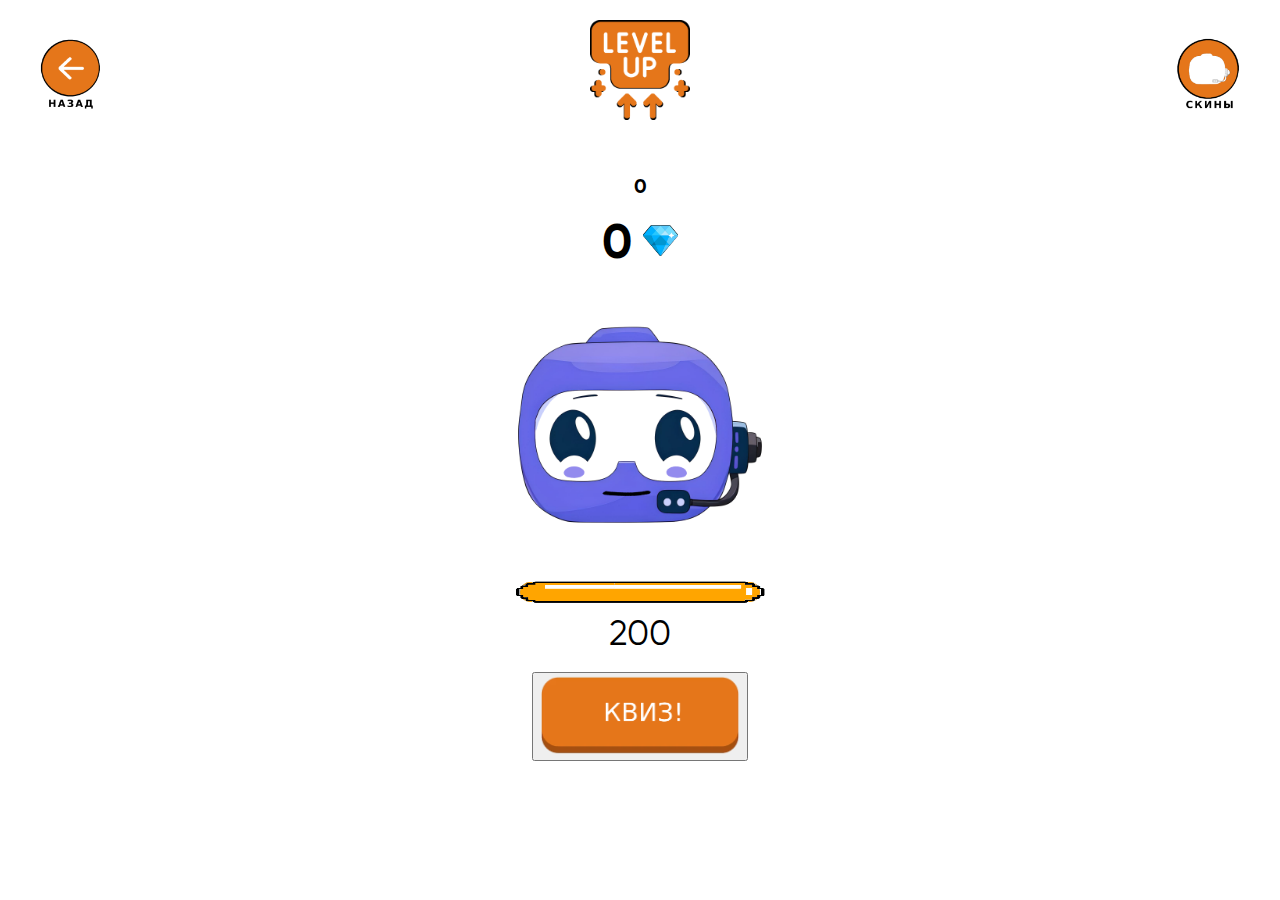
==== commit 35ff1c0a: "update onboarding, add clicker" ====
--- a/index.html
+++ b/index.html
@@ -193,7 +193,7 @@
         </div>
       </div>
       <!-- Онбординг -->
-      <div id="onboarding">
+      <!-- <div id="onboarding">
         <div class="onboarding-content">
           <h8>добро пожаловать в квизлик!</h8>
           <br />
@@ -237,7 +237,7 @@
             <img src="images/gogo.png" alt="Click Button" />
           </button>
         </div>
-      </div>
+      </div> -->
 
       <!-- Профиль -->
       <div id="profile">
--- a/index_css.css
+++ b/index_css.css
@@ -1,4 +1,7 @@
-﻿* {
+﻿@import url("./fonts/Gilroy/stylesheet.css");
+
+
+* {
     -webkit-tap-highlight-color: transparent; /* For Android < 5 */
     tap-highlight-color: rgba(0, 0, 0, 0); /* For Android >= 5 */
 }
@@ -289,13 +292,13 @@
 
 }
 
-#open-popup-button {
+/* #open-popup-button {
     border: none;
     cursor: pointer;
     padding: 0;
     background-color: transparent; 
     outline: none; 
-}
+} */
 
 #menu-button {
     position: fixed;
@@ -371,9 +374,9 @@
 span {
     display: block;
     text-align: center;
-    margin-top: 10px;
+    /* margin-top: 10px; */
     font-size: 25px;
-    margin-bottom: 10px;
+    /* margin-bottom: 10px; */
 }
 
 #skin-popup {
@@ -674,4 +677,176 @@
 
 .socials-content {
     padding: 20px;
+}
+
+/* BODY */
+
+body {
+    max-width: 600px;
+    max-height: 1000px;
+    margin: 0 auto;
+    display: flex;
+    justify-content: center;
+    flex-direction: column;
+    background: #fff;
+    font-family: "Gilroy", sans-serif;
+}
+
+/*  */
+
+/* BUTTON */
+
+.btn {
+    position: relative;
+    padding: 0.4rem 1rem;
+    border-radius: 1em;
+    font-size: 1rem;
+    font-weight: 400;
+    border: 1px solid transparent;
+}
+
+.btn-primary {
+    background: #704EF4;
+    color: #fff;
+    border-color: #704EF4;
+}
+
+.btn-secondary {
+    background: #fff;
+    color: #4E4F53;
+    border-color: #704EF4;
+}
+
+.btn-orange {
+    background: #FE881C;
+    color: #fff;
+    text-transform: uppercase;
+    border-color: #FE881C;
+    font-size: 2rem;
+    padding: 0.6rem 5.4rem;
+    font-weight: 700;
+}
+
+.btn-answer {
+    background: #CCC6F0;
+    color: #23262F;
+    border-color: #CCC6F0;
+    font-size: 1.3rem;
+    font-weight: 700;
+    padding: 0.4rem 1.6rem;
+}
+
+.btn-upgrade {
+    color: #fff;
+    font-size: 1.375rem;
+    font-weight: 700;
+    background: linear-gradient(to right, #FFA903 0%, #FFC700 100%);
+    position: relative;
+    padding: 0.6rem 4rem;
+    padding-right: 2rem;
+}
+
+.btn-upgrade_icon {
+    position: absolute;
+    left: 1.8rem;
+    top: 50%;
+    transform: translateY(-50%);
+}
+
+.btn-inventory_icon {
+    position: absolute;
+    left: 50%;
+    top: 50%;
+    transform: translate(-50%, -50%);
+}
+
+/*  */
+
+/* BALANCE */
+
+.balance {
+    display: flex;
+    align-items: center;
+}
+
+.balance_score {
+    font-weight: 700;
+    font-size: 2rem;
+}
+
+.balance_icon {
+    height: 40px;
+}
+
+.energy {
+    display: flex;
+    align-items: center;
+}
+
+.energy_score {
+    font-weight: 700;
+    font-size: 2rem;
+}
+
+.energy_icon {
+    height: 40px;
+}
+
+
+/* FOOTER */
+
+.footer {
+    width: 100%;
+    /* position: absolute; */
+    bottom: 0;
+    background: #F3F3F3;
+}
+
+.footer_menu {
+    padding: 0.8rem 2rem;
+    display: flex;
+    width: 100%;
+    justify-content: space-between;
+}
+
+.footer_menu_item {
+    display: flex;
+    flex-direction: column;
+}
+
+.footer_menu_item_icon {
+    height: 2rem;
+}
+
+.footer_menu_item_title {
+    color: #848484;
+    font-size: 0.8rem;
+    font-weight: 700;
+    margin-top: 0.2rem;
+}
+
+/*  */
+
+.energybar {
+    position: relative;
+    background: #EBEBEB;
+    height: 1.6rem;
+    border-radius: 1em;
+    width: 100%;
+    margin: 0 auto;
+    border: 1px solid #5F5F5F;
+}
+
+.energybar_value {
+    background: linear-gradient(to right, #FEA500 0%,#FFF0A1 100%);
+    /* background: #FE881C; */
+    width: 0%;
+    position: absolute;
+    left: 0;
+    top: 50%;
+    transform: translateY(-50%);
+    height: inherit;
+    border-radius: inherit;
+    border: 1px solid #5F5F5F;
+    transition: all 0.3s;
 }